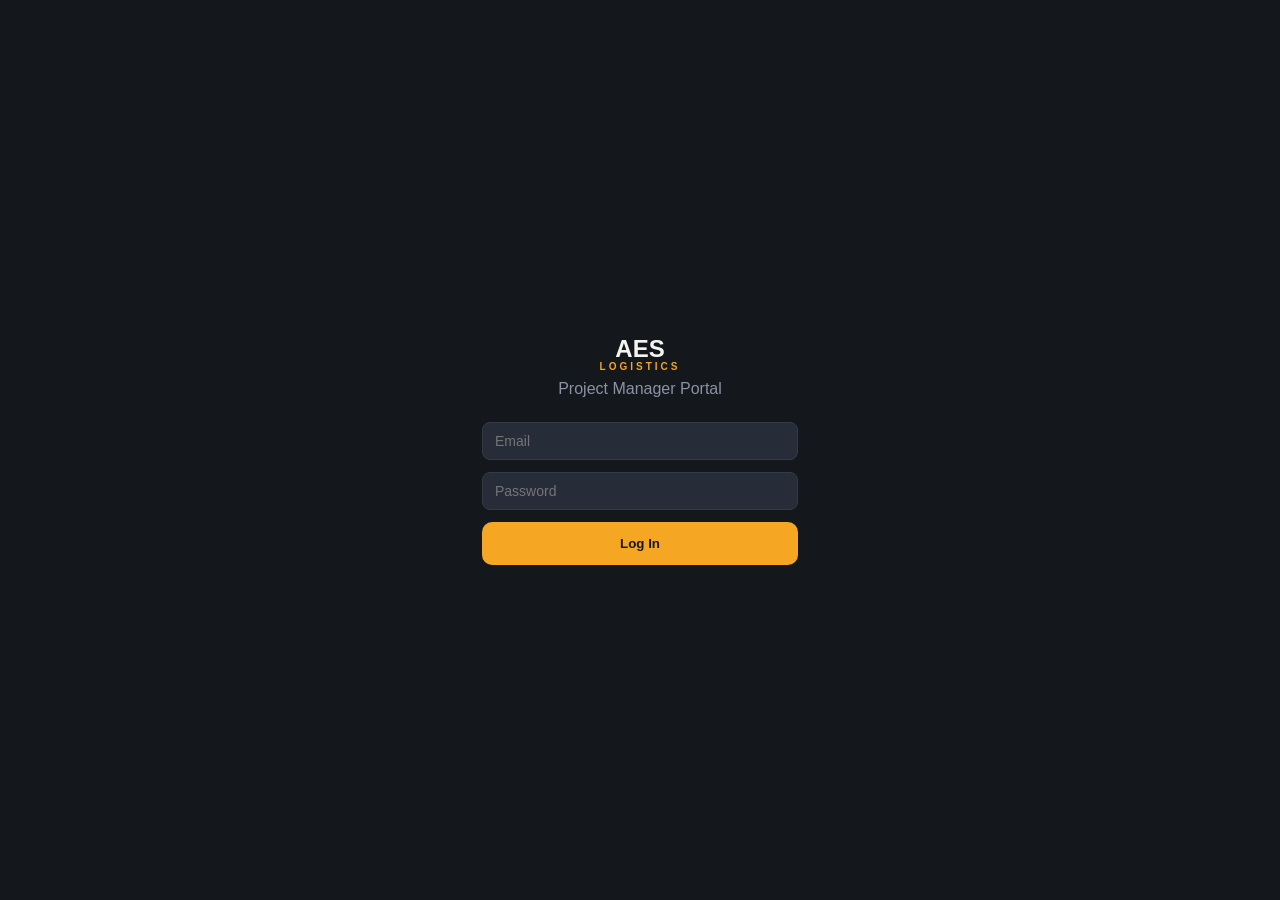
==== pm_portal/index.html @ f8599d9a "Initial commit" ====
<!DOCTYPE html>
<html lang="en">
<head>
<meta charset="UTF-8">
<meta name="viewport" content="width=device-width, initial-scale=1">
<title>AES Logistics — PM Portal</title>
<link rel="stylesheet" href="styles.css">
</head>
<body>

<div id="app">

  <!-- Login -->
  <section id="screen-login" class="screen">
    <div class="login-card">
      <div class="wordmark">AES<span>LOGISTICS</span></div>
      <p class="subtitle">Project Manager Portal</p>

      <input id="login-email" type="email" placeholder="Email" autocomplete="off">
      <input id="login-password" type="password" placeholder="Password" autocomplete="off">
      <div id="login-error" class="error-box hidden"></div>
      <button id="btn-login" class="btn btn-primary btn-full">Log In</button>
    </div>
  </section>

  <!-- Dashboard -->
  <section id="screen-dashboard" class="screen hidden">
    <header class="topbar">
      <div class="wordmark small">AES<span>LOGISTICS</span></div>
      <div class="topbar-right">
        <span id="user-display" class="user-display"></span>
        <button id="btn-logout" class="btn-link">Log Out</button>
      </div>
    </header>

    <nav class="tab-row">
      <button id="tab-btn-deliveries" class="tab-btn tab-active">Deliveries</button>
      <button id="tab-btn-inventory" class="tab-btn">Inventory</button>
      <button id="tab-btn-admin" class="tab-btn">Admin Tools</button>
    </nav>

    <main class="main-grid" id="tab-deliveries">

      <!-- Calendar sync -->
      <section class="card">
        <h2>Calendar Sync</h2>
        <p class="hint">
          Paste a read-only ICS calendar feed URL from Outlook or Google Calendar.
          This is used to surface upcoming deliveries below — it's one-way (read only),
          nothing is written back to your calendar.
        </p>
        <div class="row">
          <input id="ics-url-input" type="text" placeholder="https://... .ics feed URL" class="grow">
          <button id="btn-save-ics" class="btn btn-secondary">Save</button>
        </div>
        <div id="ics-save-status" class="status-line"></div>
      </section>

      <!-- Upcoming calendar events -->
      <section class="card">
        <h2>Upcoming Calendar Events</h2>
        <p class="hint">Events from your connected calendar in the next 14 days. Set one up as a delivery to start the ticket/reminder process.</p>
        <div id="calendar-events-list" class="list">Loading…</div>
      </section>

      <!-- Create / edit delivery -->
      <section class="card" id="create-delivery-card">
        <h2 id="create-delivery-title">Schedule a Delivery</h2>
        <div class="form-grid">
          <label>Job Number
            <input id="new-job-number" type="text" placeholder="e.g. 55321">
          </label>
          <label>Delivery Date
            <input id="new-delivery-date" type="date">
          </label>
          <label>Receiver Name
            <input id="new-receiver-name" type="text" placeholder="Who signs on site">
          </label>
          <label>Receiver Email
            <input id="new-receiver-email" type="email" placeholder="receiver@example.com">
          </label>
          <label>Receiver Phone (for the "on the way" text)
            <input id="new-receiver-phone" type="tel" placeholder="+15551234567">
          </label>
          <label>PM Email
            <input id="new-pm-email" type="email" placeholder="you@aes-energy.com">
          </label>
          <label>Site Address
            <input id="new-site-address" type="text" placeholder="123 Job Site Rd (used for ETA)">
          </label>
          <label>Assigned Driver
            <select id="new-assigned-driver">
              <option value="">— Select a driver —</option>
            </select>
          </label>
          <label>Customer
            <input id="new-customer-name" type="text" placeholder="Customer / company name">
          </label>
          <label>Customer PO#
            <input id="new-customer-po" type="text" placeholder="e.g. PO-9981">
          </label>
          <label>Job Name
            <input id="new-job-name" type="text" placeholder="e.g. Acme HQ Retrofit">
          </label>
          <label>Delivery Method
            <input id="new-delivery-method" type="text" placeholder="e.g. AES Truck, Freight">
          </label>
        </div>
        <input type="hidden" id="new-calendar-event-uid">
        <div id="create-delivery-status" class="status-line"></div>
        <button id="btn-create-delivery" class="btn btn-primary">Schedule Delivery</button>
      </section>

      <!-- Scheduled deliveries table -->
      <section class="card card-wide">
        <h2>Scheduled Deliveries</h2>
        <table class="deliveries-table">
          <thead>
            <tr>
              <th>Job #</th>
              <th>Date</th>
              <th>Receiver</th>
              <th>Assigned</th>
              <th>Status</th>
              <th>Ticket</th>
              <th></th>
            </tr>
          </thead>
          <tbody id="deliveries-tbody">
            <tr><td colspan="7">Loading…</td></tr>
          </tbody>
        </table>
      </section>

    </main>

    <!-- Inventory tab -->
    <main class="main-grid hidden" id="tab-inventory">
      <section class="card card-wide">
        <div class="row" style="justify-content: space-between; align-items: center;">
          <h2 style="margin:0;">Current Inventory &mdash; Running Location Log</h2>
          <button id="btn-export-inventory" class="btn btn-primary">Export to Excel</button>
        </div>
        <p class="hint">Everything checked in via Incoming Inventory, and which warehouse/tent/area it was tagged with.</p>
        <table class="deliveries-table">
          <thead>
            <tr>
              <th>Job #</th>
              <th>Location</th>
              <th>Confirmed By</th>
              <th>Confirmed At</th>
              <th></th>
            </tr>
          </thead>
          <tbody id="inventory-tbody">
            <tr><td colspan="5">Loading&hellip;</td></tr>
          </tbody>
        </table>
      </section>
    </main>

    <!-- Admin Tools tab -->
    <main class="main-grid hidden" id="tab-admin">
      <section class="card">
        <h2>Register a Driver / Warehouse User</h2>
        <p class="hint">Sets someone up with a login before their first shift.</p>
        <div class="form-grid">
          <label>Name
            <input id="admin-reg-driver-name" type="text" placeholder="e.g. Sarah T.">
          </label>
          <label>PIN / Code
            <input id="admin-reg-driver-code" type="text" placeholder="6 digits or a word">
          </label>
        </div>
        <div id="admin-reg-driver-status" class="status-line"></div>
        <button id="btn-admin-reg-driver" class="btn btn-primary">Register User</button>
      </section>

      <section class="card">
        <h2>Register a Project Manager</h2>
        <div class="form-grid">
          <label>Name
            <input id="admin-reg-pm-name" type="text" placeholder="e.g. Julia PM">
          </label>
          <label>Email
            <input id="admin-reg-pm-email" type="email" placeholder="julia@aes-energy.com">
          </label>
          <label>Initial Password
            <input id="admin-reg-pm-password" type="text" placeholder="At least 4 characters">
          </label>
        </div>
        <div id="admin-reg-pm-status" class="status-line"></div>
        <button id="btn-admin-reg-pm" class="btn btn-primary">Register PM</button>
      </section>

      <section class="card">
        <h2>Reset a Driver's Code</h2>
        <div class="form-grid">
          <label>Driver Name (exact)
            <input id="admin-reset-name" type="text" placeholder="e.g. Mike R.">
          </label>
          <label>New Code
            <input id="admin-reset-code" type="text" placeholder="6 digits or a word">
          </label>
        </div>
        <div id="admin-reset-status" class="status-line"></div>
        <button id="btn-admin-reset" class="btn btn-primary">Reset Code</button>
      </section>

      <section class="card card-wide">
        <h2>Registered Users</h2>
        <div class="row" style="gap: 40px; align-items: flex-start;">
          <div style="flex:1">
            <h3 class="hint">Drivers / Warehouse</h3>
            <div id="admin-driver-list" class="list">Loading…</div>
          </div>
          <div style="flex:1">
            <h3 class="hint">Project Managers</h3>
            <div id="admin-pm-list" class="list">Loading…</div>
          </div>
        </div>
      </section>
    </main>
  </section>

  <!-- Upload ticket modal -->
  <div id="upload-modal" class="modal hidden">
    <div class="modal-box">
      <h3>Upload Delivery Ticket</h3>
      <p class="hint">Job #<span id="upload-modal-job"></span></p>
      <input type="file" id="upload-ticket-file" accept="image/*,application/pdf">
      <div id="upload-modal-status" class="status-line"></div>
      <div class="modal-actions">
        <button id="btn-upload-cancel" class="btn btn-secondary">Cancel</button>
        <button id="btn-upload-submit" class="btn btn-primary">Upload</button>
      </div>
    </div>
  </div>

  <!-- Generate ticket modal -->
  <div id="generate-modal" class="modal hidden">
    <div class="modal-box modal-wide">
      <h3>Generate Delivery Ticket</h3>
      <p class="hint">Job #<span id="generate-modal-job"></span> &mdash; add the materials for this delivery.</p>
      <div id="generate-line-items"></div>
      <button id="btn-generate-add-row" class="btn btn-secondary">+ Add Item</button>
      <div id="generate-modal-status" class="status-line"></div>
      <div class="modal-actions">
        <button id="btn-generate-cancel" class="btn btn-secondary">Cancel</button>
        <button id="btn-generate-submit" class="btn btn-primary">Generate Ticket</button>
      </div>
    </div>
  </div>

  <!-- View completed delivery modal -->
  <div id="view-modal" class="modal hidden">
    <div class="modal-box modal-wide">
      <h3>Delivery Details</h3>
      <div id="view-modal-content" class="view-content"></div>
      <div class="modal-actions">
        <button id="btn-view-close" class="btn btn-secondary">Close</button>
      </div>
    </div>
  </div>

</div>

<script src="app.js"></script>
</body>
</html>
---- pm_portal/styles.css ----
:root {
  --bg: #14171C;
  --surface: #1E232B;
  --surface-raised: #262D38;
  --border: #333B48;
  --text: #F5F5F0;
  --text-muted: #8A93A3;
  --accent: #F5A623;
  --success: #3DDC84;
  --warning: #FF6B4A;
  --font-display: -apple-system, BlinkMacSystemFont, "Segoe UI", Roboto, sans-serif;
  --font-mono: ui-monospace, "SF Mono", "Cascadia Code", "Roboto Mono", monospace;
}

* { box-sizing: border-box; }
html, body { margin: 0; padding: 0; background: var(--bg); color: var(--text); font-family: var(--font-display); }
.hidden { display: none !important; }

.wordmark { font-weight: 800; font-size: 24px; }
.wordmark span { display: block; font-size: 10px; font-weight: 700; letter-spacing: 3px; color: var(--accent); margin-top: -2px; }
.wordmark.small { font-size: 18px; }
.wordmark.small span { font-size: 8px; }

/* --- Login --- */
#screen-login { min-height: 100vh; display: flex; align-items: center; justify-content: center; }
.login-card { width: 100%; max-width: 380px; text-align: center; padding: 32px; }
.subtitle { color: var(--text-muted); margin: 8px 0 24px; }
.login-card input {
  width: 100%; padding: 14px; font-size: 16px; border-radius: 10px;
  border: 1px solid var(--border); background: var(--surface); color: var(--text); margin-bottom: 12px;
}
.error-box {
  background: rgba(255,107,74,0.12); color: var(--warning); border: 1px solid rgba(255,107,74,0.3);
  border-radius: 8px; padding: 10px 12px; font-size: 13px; margin-bottom: 12px; text-align: left;
}

/* --- Topbar --- */
.topbar {
  display: flex; justify-content: space-between; align-items: center;
  padding: 16px 32px; border-bottom: 1px solid var(--border); background: var(--surface);
}
.topbar-right { display: flex; align-items: center; gap: 16px; }
.user-display { color: var(--text-muted); font-size: 14px; }

/* --- Buttons --- */
.btn { border: none; border-radius: 10px; padding: 10px 18px; font-weight: 700; cursor: pointer; font-family: var(--font-display); }
.btn-primary { background: var(--accent); color: #14171C; }
.btn-secondary { background: var(--surface-raised); color: var(--text); border: 1px solid var(--border); }
.btn-full { width: 100%; padding: 14px; }
.btn-link { background: none; border: none; color: var(--accent); font-weight: 600; cursor: pointer; }

/* --- Main layout --- */
.main-grid {
  display: grid;
  grid-template-columns: 1fr 1fr;
  gap: 20px;
  padding: 24px 32px;
  max-width: 1200px;
  margin: 0 auto;
}
.card {
  background: var(--surface); border: 1px solid var(--border); border-radius: 16px; padding: 20px;
}
.card-wide { grid-column: 1 / -1; }
.card h2 { margin-top: 0; font-size: 16px; }
.hint { color: var(--text-muted); font-size: 13px; }

.row { display: flex; gap: 8px; }
.grow { flex: 1; }

input[type="text"], input[type="email"], input[type="date"], input[type="password"] {
  padding: 10px 12px; border-radius: 8px; border: 1px solid var(--border);
  background: var(--surface-raised); color: var(--text); font-size: 14px;
}

.form-grid { display: grid; grid-template-columns: 1fr 1fr; gap: 12px; margin-bottom: 12px; }
.form-grid label { display: flex; flex-direction: column; font-size: 12px; color: var(--text-muted); gap: 4px; }
.form-grid input { width: 100%; }

.status-line { font-size: 13px; margin: 8px 0; min-height: 16px; }
.status-line.ok { color: var(--success); }
.status-line.err { color: var(--warning); }

.list { display: flex; flex-direction: column; gap: 8px; max-height: 280px; overflow-y: auto; }
.list-item {
  background: var(--surface-raised); border: 1px solid var(--border); border-radius: 10px;
  padding: 10px 12px; display: flex; justify-content: space-between; align-items: center; font-size: 13px;
}

.deliveries-table { width: 100%; border-collapse: collapse; font-size: 13px; }
.deliveries-table th { text-align: left; color: var(--text-muted); font-weight: 600; padding: 8px; border-bottom: 1px solid var(--border); }
.deliveries-table td { padding: 8px; border-bottom: 1px solid var(--border); }
.deliveries-table tr:last-child td { border-bottom: none; }

.status-badge { padding: 3px 8px; border-radius: 6px; font-size: 11px; font-weight: 700; text-transform: uppercase; }
.status-scheduled { background: rgba(138,147,163,0.15); color: var(--text-muted); }
.status-ticket_uploaded { background: rgba(245,166,35,0.15); color: var(--accent); }
.status-packed { background: rgba(245,166,35,0.3); color: var(--accent); }
.status-en_route { background: rgba(245,166,35,0.25); color: var(--accent); }
.status-completed { background: rgba(61,220,132,0.15); color: var(--success); }

/* --- Modal --- */
.modal { position: fixed; inset: 0; background: rgba(0,0,0,0.6); display: flex; align-items: center; justify-content: center; z-index: 100; }
.modal-box { background: var(--surface); border: 1px solid var(--border); border-radius: 14px; padding: 24px; width: 380px; }
.modal-wide { width: 560px; max-height: 80vh; overflow-y: auto; }
.modal-actions { display: flex; justify-content: flex-end; gap: 10px; margin-top: 16px; }

.view-content img { max-width: 100%; border-radius: 8px; margin: 8px 0; border: 1px solid var(--border); }
.view-content .kv { display: flex; justify-content: space-between; font-size: 13px; padding: 4px 0; border-bottom: 1px solid var(--border); }

/* --- Tabs --- */
.tab-row {
  display: flex;
  gap: 4px;
  padding: 0 32px;
  border-bottom: 1px solid var(--border);
  background: var(--surface);
}
.tab-btn {
  background: none;
  border: none;
  color: var(--text-muted);
  font-family: var(--font-display);
  font-weight: 700;
  font-size: 14px;
  padding: 14px 18px;
  cursor: pointer;
  border-bottom: 3px solid transparent;
}
.tab-btn.tab-active { color: var(--accent); border-bottom-color: var(--accent); }

/* --- Generate ticket line items --- */
.line-item-card {
  border: 1px solid var(--border);
  border-radius: 10px;
  padding: 10px 12px;
  margin-bottom: 10px;
  background: var(--surface-raised);
}
.line-item-card .desc-row {
  display: flex;
  gap: 8px;
  margin-bottom: 8px;
}
.line-item-card .desc-row input { flex: 1; }
.line-item-grid {
  display: grid;
  grid-template-columns: repeat(5, 1fr);
  gap: 6px;
}
.line-item-grid input { width: 100%; font-size: 12px; padding: 8px; }
.line-item-grid label {
  font-size: 10px;
  color: var(--text-muted);
  display: flex;
  flex-direction: column;
  gap: 2px;
}
.line-item-remove {
  background: none;
  border: 1px solid var(--border);
  color: var(--warning);
  border-radius: 8px;
  width: 36px;
  flex-shrink: 0;
  cursor: pointer;
  font-weight: 700;
}
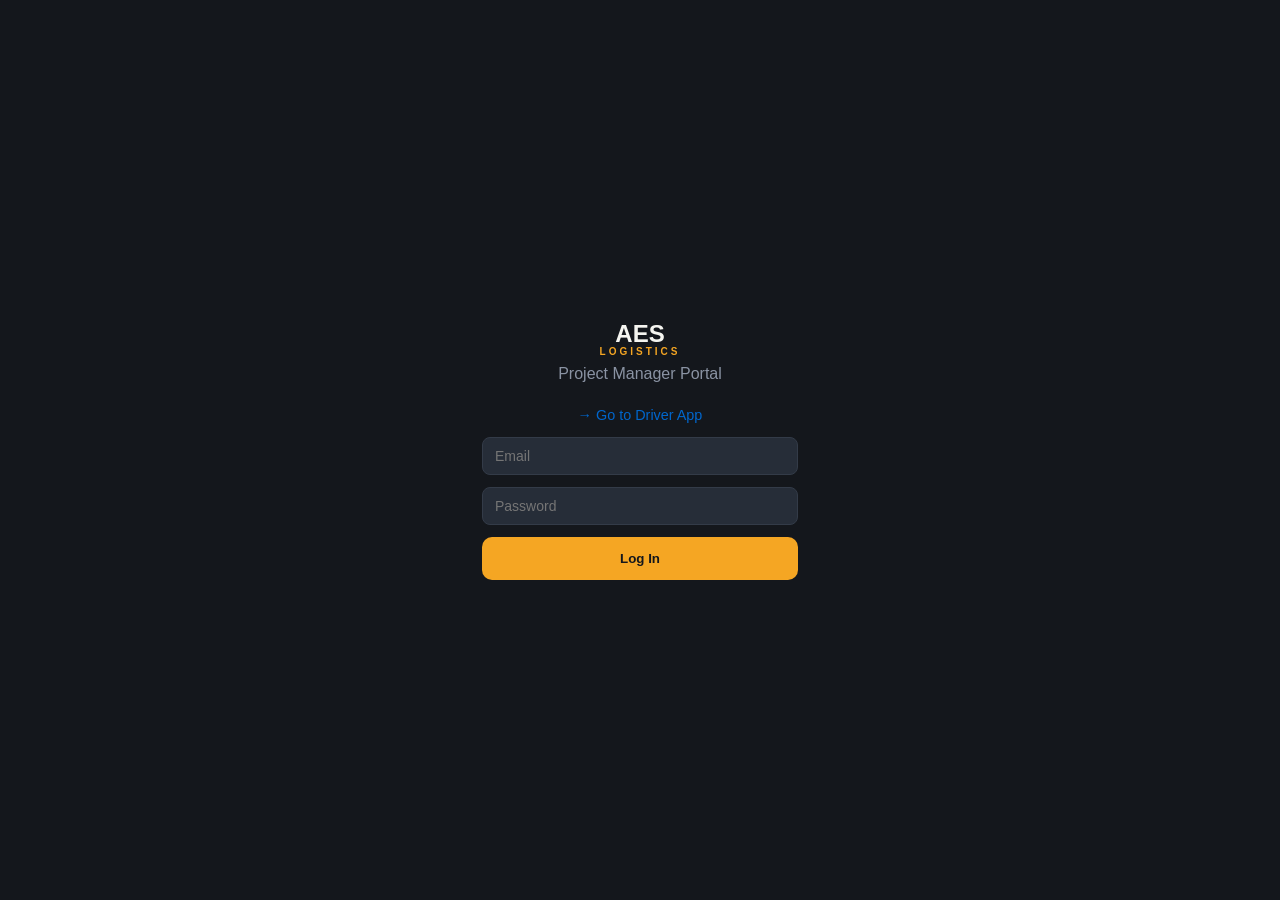
==== commit 588139e6: "added linkbacks to PM and driver pages" ====
--- a/pm_portal/index.html
+++ b/pm_portal/index.html
@@ -15,6 +15,9 @@
     <div class="login-card">
       <div class="wordmark">AES<span>LOGISTICS</span></div>
       <p class="subtitle">Project Manager Portal</p>
+      <p style="text-align: center; margin-top: 20px; font-size: 0.9em;">
+        <a href="/" style="color: #0066cc; text-decoration: none;">→ Go to Driver App</a>
+      </p>
 
       <input id="login-email" type="email" placeholder="Email" autocomplete="off">
       <input id="login-password" type="password" placeholder="Password" autocomplete="off">
@@ -29,6 +32,7 @@
       <div class="wordmark small">AES<span>LOGISTICS</span></div>
       <div class="topbar-right">
         <span id="user-display" class="user-display"></span>
+        <a href="/" style="color: #0066cc; text-decoration: none; margin-right: 15px;">Driver App</a>
         <button id="btn-logout" class="btn-link">Log Out</button>
       </div>
     </header>
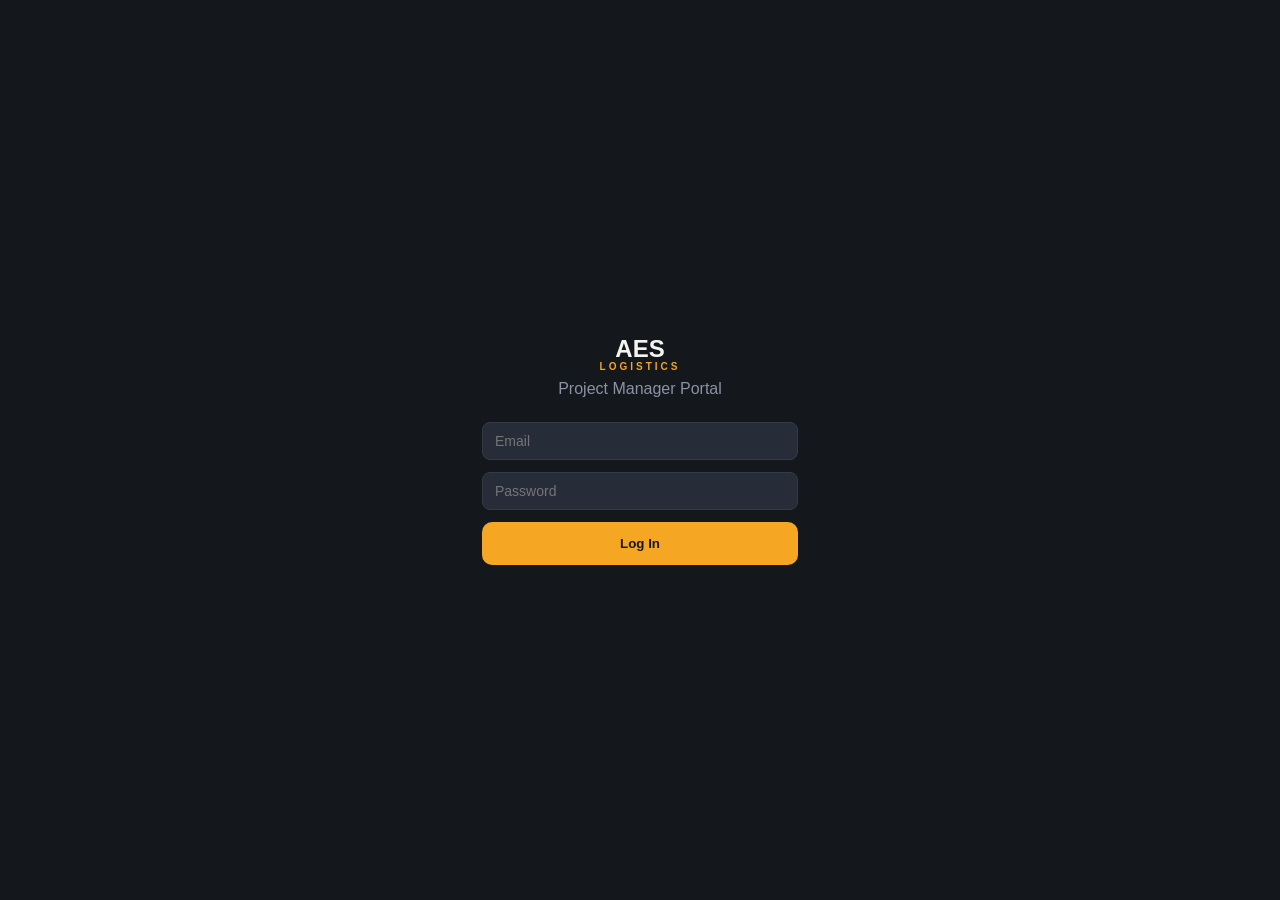
==== commit 66d39be3: "Claude updates" ====
--- a/pm_portal/index.html
+++ b/pm_portal/index.html
@@ -15,9 +15,6 @@
     <div class="login-card">
       <div class="wordmark">AES<span>LOGISTICS</span></div>
       <p class="subtitle">Project Manager Portal</p>
-      <p style="text-align: center; margin-top: 20px; font-size: 0.9em;">
-        <a href="/" style="color: #0066cc; text-decoration: none;">→ Go to Driver App</a>
-      </p>
 
       <input id="login-email" type="email" placeholder="Email" autocomplete="off">
       <input id="login-password" type="password" placeholder="Password" autocomplete="off">
@@ -32,7 +29,6 @@
       <div class="wordmark small">AES<span>LOGISTICS</span></div>
       <div class="topbar-right">
         <span id="user-display" class="user-display"></span>
-        <a href="/" style="color: #0066cc; text-decoration: none; margin-right: 15px;">Driver App</a>
         <button id="btn-logout" class="btn-link">Log Out</button>
       </div>
     </header>
@@ -166,63 +162,41 @@
     <!-- Admin Tools tab -->
     <main class="main-grid hidden" id="tab-admin">
       <section class="card">
-        <h2>Register a Driver / Warehouse User</h2>
-        <p class="hint">Sets someone up with a login before their first shift.</p>
+        <h2>Register a User</h2>
+        <p class="hint">Everyone logs in with an @aes-energy.com email and the same shared password — set that once with your team, everyone uses it.</p>
         <div class="form-grid">
           <label>Name
-            <input id="admin-reg-driver-name" type="text" placeholder="e.g. Sarah T.">
-          </label>
-          <label>PIN / Code
-            <input id="admin-reg-driver-code" type="text" placeholder="6 digits or a word">
-          </label>
-        </div>
-        <div id="admin-reg-driver-status" class="status-line"></div>
-        <button id="btn-admin-reg-driver" class="btn btn-primary">Register User</button>
-      </section>
-
-      <section class="card">
-        <h2>Register a Project Manager</h2>
-        <div class="form-grid">
-          <label>Name
-            <input id="admin-reg-pm-name" type="text" placeholder="e.g. Julia PM">
+            <input id="admin-reg-name" type="text" placeholder="e.g. Sarah T.">
           </label>
           <label>Email
-            <input id="admin-reg-pm-email" type="email" placeholder="julia@aes-energy.com">
-          </label>
-          <label>Initial Password
-            <input id="admin-reg-pm-password" type="text" placeholder="At least 4 characters">
-          </label>
-        </div>
-        <div id="admin-reg-pm-status" class="status-line"></div>
-        <button id="btn-admin-reg-pm" class="btn btn-primary">Register PM</button>
-      </section>
-
-      <section class="card">
-        <h2>Reset a Driver's Code</h2>
-        <div class="form-grid">
-          <label>Driver Name (exact)
-            <input id="admin-reset-name" type="text" placeholder="e.g. Mike R.">
-          </label>
-          <label>New Code
-            <input id="admin-reset-code" type="text" placeholder="6 digits or a word">
-          </label>
-        </div>
-        <div id="admin-reset-status" class="status-line"></div>
-        <button id="btn-admin-reset" class="btn btn-primary">Reset Code</button>
+            <input id="admin-reg-email" type="email" placeholder="sarah@aes-energy.com">
+          </label>
+          <label>Role
+            <select id="admin-reg-role">
+              <option value="driver">Driver / Warehouse</option>
+              <option value="pm">Project Manager</option>
+              <option value="admin">Admin</option>
+            </select>
+          </label>
+        </div>
+        <div id="admin-reg-status" class="status-line"></div>
+        <button id="btn-admin-reg" class="btn btn-primary">Register User</button>
       </section>
 
       <section class="card card-wide">
         <h2>Registered Users</h2>
-        <div class="row" style="gap: 40px; align-items: flex-start;">
-          <div style="flex:1">
-            <h3 class="hint">Drivers / Warehouse</h3>
-            <div id="admin-driver-list" class="list">Loading…</div>
-          </div>
-          <div style="flex:1">
-            <h3 class="hint">Project Managers</h3>
-            <div id="admin-pm-list" class="list">Loading…</div>
-          </div>
-        </div>
+        <table class="deliveries-table">
+          <thead>
+            <tr>
+              <th>Name</th>
+              <th>Email</th>
+              <th>Role</th>
+            </tr>
+          </thead>
+          <tbody id="admin-user-list">
+            <tr><td colspan="3">Loading&hellip;</td></tr>
+          </tbody>
+        </table>
       </section>
     </main>
   </section>
@@ -241,10 +215,10 @@
     </div>
   </div>
 
-  <!-- Generate ticket modal -->
+  <!-- Generate / Revise ticket modal (shared — title and button text swap based on mode) -->
   <div id="generate-modal" class="modal hidden">
     <div class="modal-box modal-wide">
-      <h3>Generate Delivery Ticket</h3>
+      <h3 id="generate-modal-title">Generate Delivery Ticket</h3>
       <p class="hint">Job #<span id="generate-modal-job"></span> &mdash; add the materials for this delivery.</p>
       <div id="generate-line-items"></div>
       <button id="btn-generate-add-row" class="btn btn-secondary">+ Add Item</button>
@@ -252,6 +226,22 @@
       <div class="modal-actions">
         <button id="btn-generate-cancel" class="btn btn-secondary">Cancel</button>
         <button id="btn-generate-submit" class="btn btn-primary">Generate Ticket</button>
+      </div>
+    </div>
+  </div>
+
+  <!-- Send to PM modal -->
+  <div id="send-pm-modal" class="modal hidden">
+    <div class="modal-box">
+      <h3>Send Ticket to PM</h3>
+      <p class="hint">Job #<span id="send-pm-modal-job"></span> &mdash; send a copy to any PM, regardless of who's assigned.</p>
+      <select id="send-pm-select" class="job-number-input">
+        <option value="">— Select a PM —</option>
+      </select>
+      <div id="send-pm-status" class="status-line"></div>
+      <div class="modal-actions">
+        <button id="btn-send-pm-cancel" class="btn btn-secondary">Cancel</button>
+        <button id="btn-send-pm-submit" class="btn btn-primary">Send</button>
       </div>
     </div>
   </div>
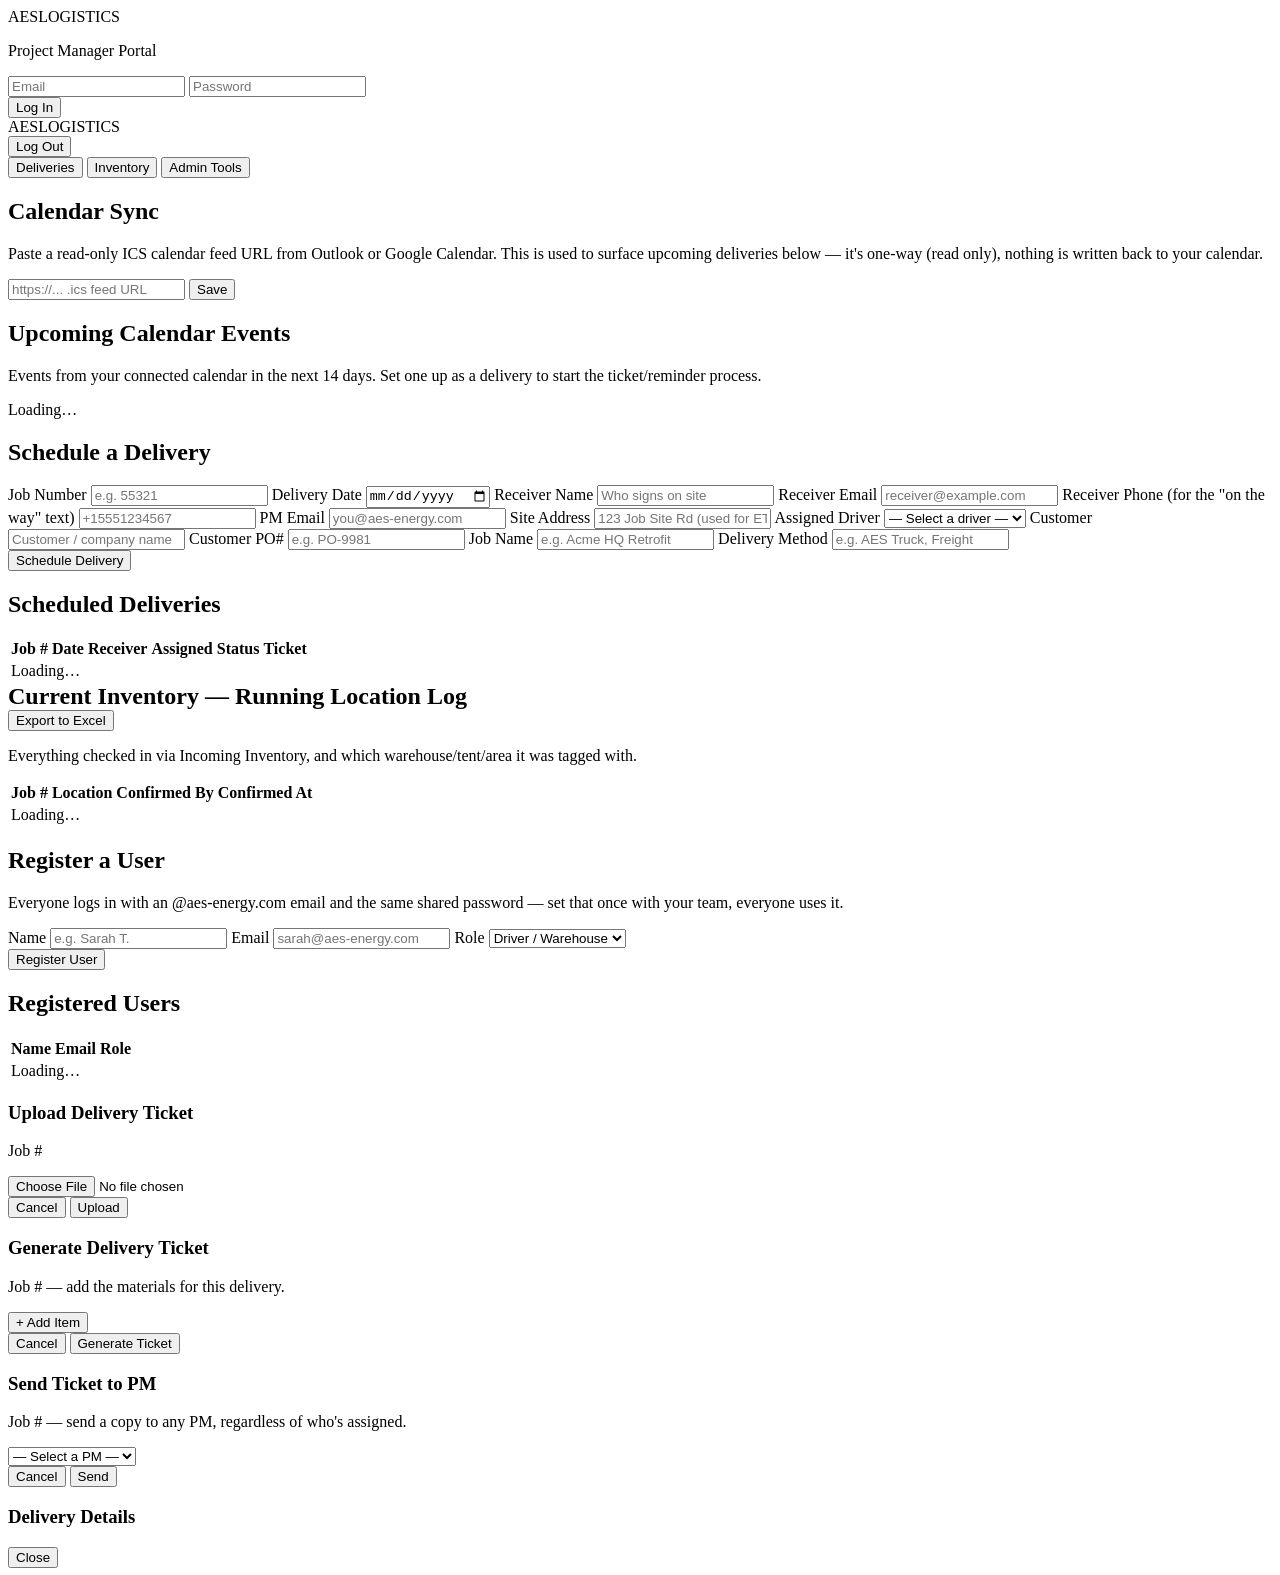
==== commit 8c41cb2b: "Fix: Use absolute paths for pm_portal script and stylesheet- Change script src from 'app.js' to '/pm" ====
--- a/pm_portal/index.html
+++ b/pm_portal/index.html
@@ -4,25 +4,21 @@
 <meta charset="UTF-8">
 <meta name="viewport" content="width=device-width, initial-scale=1">
 <title>AES Logistics — PM Portal</title>
-<link rel="stylesheet" href="styles.css">
+<link rel="stylesheet" href="/pm/styles.css">
 </head>
 <body>
-
 <div id="app">
-
   <!-- Login -->
   <section id="screen-login" class="screen">
     <div class="login-card">
       <div class="wordmark">AES<span>LOGISTICS</span></div>
       <p class="subtitle">Project Manager Portal</p>
-
       <input id="login-email" type="email" placeholder="Email" autocomplete="off">
       <input id="login-password" type="password" placeholder="Password" autocomplete="off">
       <div id="login-error" class="error-box hidden"></div>
       <button id="btn-login" class="btn btn-primary btn-full">Log In</button>
     </div>
   </section>
-
   <!-- Dashboard -->
   <section id="screen-dashboard" class="screen hidden">
     <header class="topbar">
@@ -32,15 +28,12 @@
         <button id="btn-logout" class="btn-link">Log Out</button>
       </div>
     </header>
-
     <nav class="tab-row">
       <button id="tab-btn-deliveries" class="tab-btn tab-active">Deliveries</button>
       <button id="tab-btn-inventory" class="tab-btn">Inventory</button>
       <button id="tab-btn-admin" class="tab-btn">Admin Tools</button>
     </nav>
-
     <main class="main-grid" id="tab-deliveries">
-
       <!-- Calendar sync -->
       <section class="card">
         <h2>Calendar Sync</h2>
@@ -55,14 +48,12 @@
         </div>
         <div id="ics-save-status" class="status-line"></div>
       </section>
-
       <!-- Upcoming calendar events -->
       <section class="card">
         <h2>Upcoming Calendar Events</h2>
         <p class="hint">Events from your connected calendar in the next 14 days. Set one up as a delivery to start the ticket/reminder process.</p>
         <div id="calendar-events-list" class="list">Loading…</div>
       </section>
-
       <!-- Create / edit delivery -->
       <section class="card" id="create-delivery-card">
         <h2 id="create-delivery-title">Schedule a Delivery</h2>
@@ -110,7 +101,6 @@
         <div id="create-delivery-status" class="status-line"></div>
         <button id="btn-create-delivery" class="btn btn-primary">Schedule Delivery</button>
       </section>
-
       <!-- Scheduled deliveries table -->
       <section class="card card-wide">
         <h2>Scheduled Deliveries</h2>
@@ -131,9 +121,7 @@
           </tbody>
         </table>
       </section>
-
     </main>
-
     <!-- Inventory tab -->
     <main class="main-grid hidden" id="tab-inventory">
       <section class="card card-wide">
@@ -158,7 +146,6 @@
         </table>
       </section>
     </main>
-
     <!-- Admin Tools tab -->
     <main class="main-grid hidden" id="tab-admin">
       <section class="card">
@@ -182,7 +169,6 @@
         <div id="admin-reg-status" class="status-line"></div>
         <button id="btn-admin-reg" class="btn btn-primary">Register User</button>
       </section>
-
       <section class="card card-wide">
         <h2>Registered Users</h2>
         <table class="deliveries-table">
@@ -200,7 +186,6 @@
       </section>
     </main>
   </section>
-
   <!-- Upload ticket modal -->
   <div id="upload-modal" class="modal hidden">
     <div class="modal-box">
@@ -214,12 +199,11 @@
       </div>
     </div>
   </div>
-
   <!-- Generate / Revise ticket modal (shared — title and button text swap based on mode) -->
   <div id="generate-modal" class="modal hidden">
     <div class="modal-box modal-wide">
       <h3 id="generate-modal-title">Generate Delivery Ticket</h3>
-      <p class="hint">Job #<span id="generate-modal-job"></span> &mdash; add the materials for this delivery.</p>
+      <p class="hint">Job #<span id="generate-modal-job"></span> — add the materials for this delivery.</p>
       <div id="generate-line-items"></div>
       <button id="btn-generate-add-row" class="btn btn-secondary">+ Add Item</button>
       <div id="generate-modal-status" class="status-line"></div>
@@ -229,12 +213,11 @@
       </div>
     </div>
   </div>
-
   <!-- Send to PM modal -->
   <div id="send-pm-modal" class="modal hidden">
     <div class="modal-box">
       <h3>Send Ticket to PM</h3>
-      <p class="hint">Job #<span id="send-pm-modal-job"></span> &mdash; send a copy to any PM, regardless of who's assigned.</p>
+      <p class="hint">Job #<span id="send-pm-modal-job"></span> — send a copy to any PM, regardless of who's assigned.</p>
       <select id="send-pm-select" class="job-number-input">
         <option value="">— Select a PM —</option>
       </select>
@@ -245,7 +228,6 @@
       </div>
     </div>
   </div>
-
   <!-- View completed delivery modal -->
   <div id="view-modal" class="modal hidden">
     <div class="modal-box modal-wide">
@@ -256,9 +238,7 @@
       </div>
     </div>
   </div>
-
 </div>
-
-<script src="app.js"></script>
+<script src="/pm/app.js"></script>
 </body>
-</html>
+</html>
